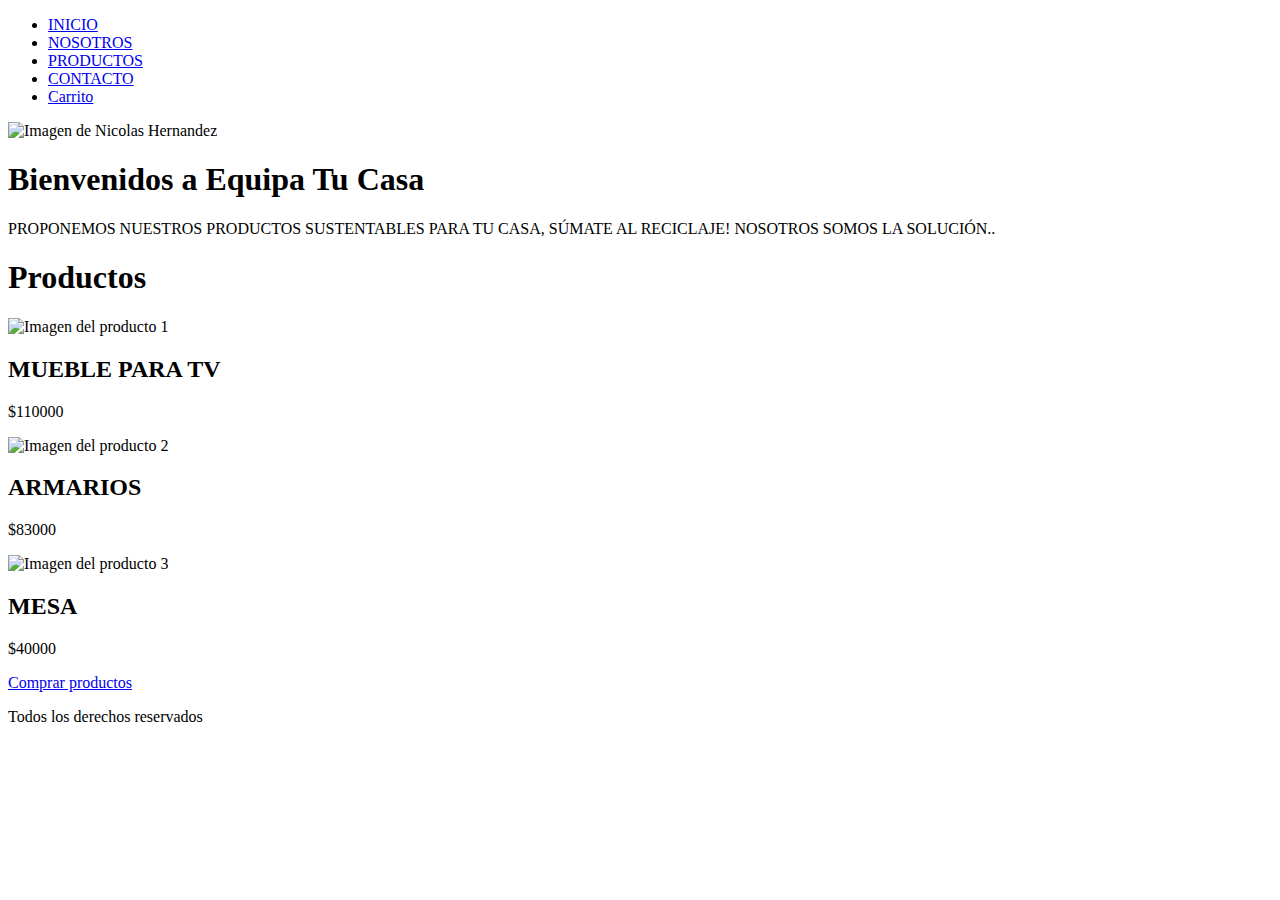
==== index.html @ 049d5433 "Update index.html" ====
<!DOCTYPE html>
<html lang="en">
<head>
    <meta charset="UTF-8">
    <meta http-equiv="X-UA-Compatible" content="IE=edge">
    <meta name="viewport" content="width=device-width,initial-scale=1"/>
    <title>inicio</title>
    <link rel="stylesheet" href="estiloss.css">
</head>
    <header class="headertipo1">
        <ul class="ultipo1">
            <li class="litipo1"><a href="index.html">INICIO</a></li>
            <li class="litipo1"><a href="nosotros.html">NOSOTROS</a></li>
            <li class="litipo1"><a href="productos.html">PRODUCTOS</a></li>
            <li class="litipo1"><a href="contacto.html">CONTACTO</a></li>
            <li class="litipo1"><a href="carrito.html" id="carritoLink">Carrito</a></li>
        </ul>
    </header>
    <div class="imagen-con-texto">
        <img class="NicolasHernandez" src="imgmueble.png" alt="Imagen de Nicolas Hernandez">
        <div class="texto-sobre-imagen">
            <h1>Bienvenidos a Equipa Tu Casa</h1>
            <p>PROPONEMOS NUESTROS PRODUCTOS SUSTENTABLES PARA TU CASA, SÚMATE AL RECICLAJE!
                NOSOTROS SOMOS LA SOLUCIÓN..</p>
        </div>
    </div>
    <body class="bodyinde">
        <div class="bodyh1">
            <h1>Productos</h1>
        </div>
        <div class="diventeroinde">
            <div class="imgproductosinde">
                <img src="imgmuebleventa.png" alt="Imagen del producto 1" class="imgtamañoproduinde">
                <h2>MUEBLE PARA TV</h2>
                <p>$110000</p>
            </div>
            <div class="imgproductosinde">
                <img src="imgmuebleventa2.png" alt="Imagen del producto 2" class="imgtamañoproduinde">
                <h2>ARMARIOS</h2>
                <p>$83000</p>
            </div>
            <div>
                <img src="imgmuebleventa3.png" alt="Imagen del producto 3" class="imgtamañoproduinde">
                <h2>MESA</h2>
                <p>$40000</p>
            </div>
        </div>
        <div class="letracomprainde">
            <a href="productos.html" class="botoncomprainde">Comprar productos</a>
        </div>
    </body>
    <footer>
        <p>Todos los derechos reservados</p>
    </footer>
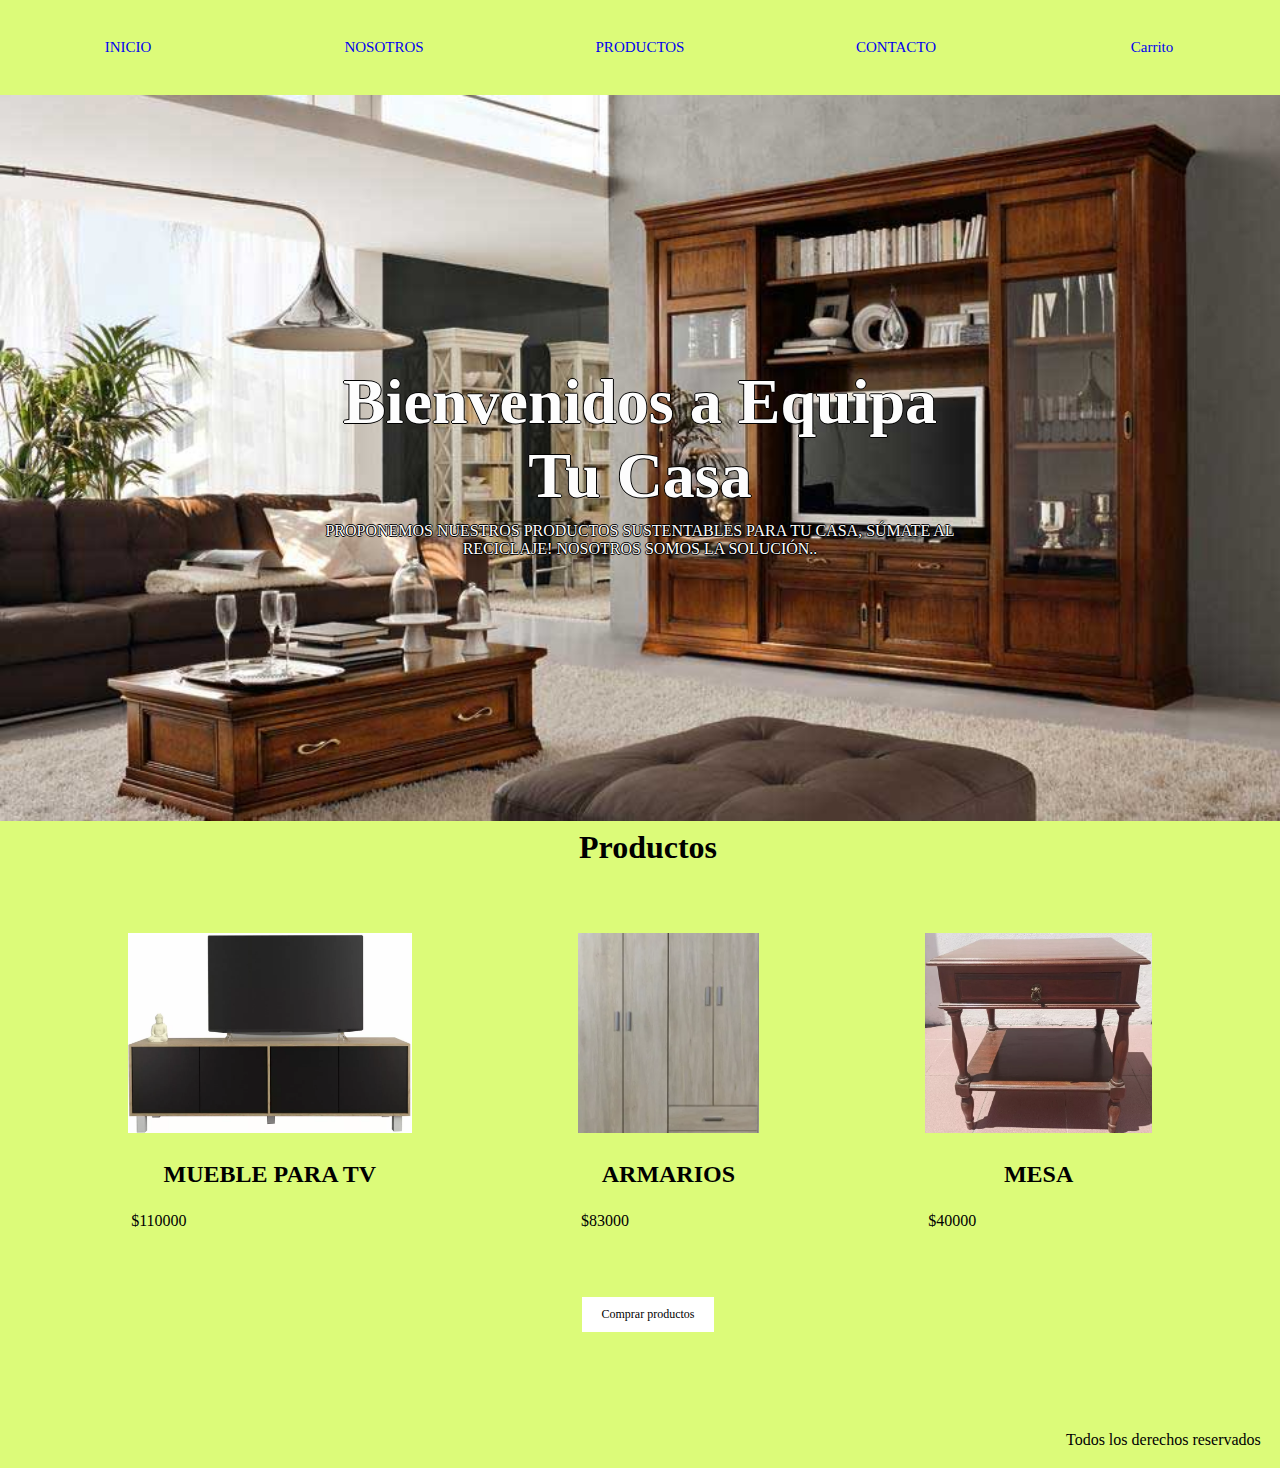
==== commit 8d4678ed: "Update index.html" ====
--- a/index.html
+++ b/index.html
@@ -5,7 +5,7 @@
     <meta http-equiv="X-UA-Compatible" content="IE=edge">
     <meta name="viewport" content="width=device-width,initial-scale=1"/>
     <title>inicio</title>
-    <link rel="stylesheet" href="estiloss.css">
+    <link rel="stylesheet" href="estilos.css">
 </head>
     <header class="headertipo1">
         <ul class="ultipo1">
--- a/estilos.css
+++ b/estilos.css
@@ -0,0 +1,424 @@
+body{
+    margin: 0px;
+    min-height: 100vh;
+    display: flex;
+    flex-direction: column;
+    background-color: #ffffff;
+}
+.bodyinde{
+    background-color: #dcfb79;
+}
+.bodyh1{
+    text-align: center; 
+    margin-bottom: 4em;
+    margin-left: 1em;
+}
+.diventeroinde{
+    display: flex; 
+    justify-content: space-between; 
+    margin: 0 10%;
+}
+.imgproductosinde{
+    margin-right: 1em;
+}
+.imgtamañoproduinde{
+    width: 100%; 
+    height: 200px; 
+    object-fit: cover;
+}
+.letracomprainde{
+    text-align: center; 
+    margin-top: 4em; 
+    margin-left: 1em;
+}
+.botoncomprainde{
+    background-color: white; 
+    color: black; 
+    padding: 10px 20px; 
+    text-decoration: none; 
+    display: inline-block; 
+    line-height: normal;
+}
+.NicolasHernandez {
+    width: 100%; /* Ocupa todo el ancho de la pantalla */
+    height: auto; /* Mantiene la proporción de aspecto de la imagen */
+ }
+ .imagen-con-texto {
+    position: relative;
+}
+
+.texto-sobre-imagen {
+    position: absolute;
+    top: 50%;
+    left: 50%;
+    transform: translate(-50%, -50%);
+    color: rgb(253, 253, 253); /* texto a blanco */
+    text-align: center; /* Centra el texto horizontalmente */
+    text-shadow: -1px 0 black, 0 1px black, 1px 0 black, 0 -1px black; /* Agrega un borde negro al texto */
+}
+.bodynosotros{
+    background-color: #dcfb79; 
+    color: black; 
+    font-family: Arial, sans-serif;
+}
+.diventeronos{
+    text-align: center; 
+    margin-top: 20px;
+}
+.letrah2nos{
+    font-size: 24px;
+}
+.parrafonos{
+    font-size: 18px; 
+    line-height: 1.5;
+}
+.divcentradonos{
+    text-align: center; 
+    margin-top: 40px;
+}
+.letraactvnos{
+    font-size: 24px;
+}
+.textoactvnos{
+    font-size: 18px; 
+    line-height: 1.5;
+}
+h2{
+    margin: 1em;
+    padding: 0px;
+    text-align: center;
+}
+header{ /*fondo de arriba de los botones(no el fondo de los botones,el de atras)*/
+    display: flex;
+    min-height: auto;
+    text-align: center;
+    background-color: #dcfb79;
+    font-size: 1.25em;
+    width: 100%;
+}
+.ultipo1{
+    width: 100%;
+    display: flex;
+    justify-content: space-around;
+    align-content: center;
+    padding: 0px;
+    margin: 0px;
+}
+.litipo1{ /*botones*/
+    display: flex;
+    justify-content: center;
+    align-items: center;
+    width: 20vw;
+    height: 2.5em;
+    padding: 1.75vw;
+    margin: 0px;    
+    background-color: transparent; /* Cambia el color de fondo a transparente */
+    border: none; /* Elimina cualquier borde */
+    color: #000; /* Cambia el color del texto a negro, puedes ajustarlo a tus necesidades */
+}
+nav{
+    height: 3.5em;
+}
+footer{ /* rectangulo de abajo de todo*/
+    background-color: #dcfb79;
+    display: flex;
+    justify-content: end;
+    margin-top: auto;
+    padding: 1em;
+}
+.botontipo1{
+    font-size: 1em;
+    width: 100%;
+}
+.spantipo1{ /*esto es el cuadro del medio medio con la info*/
+    display: flex;
+    align-items: center;
+    justify-content: center;
+    margin: 0.25em;
+    margin-left: auto;
+    margin-right: auto;
+    width: fit-content;
+    background-color: rgb(193, 213, 213);
+    padding: 1em;
+    border-radius: 1em;
+}
+.divtipo1{
+    display: flex;
+    justify-content: center;
+    flex-direction: column;
+    margin: 0px;
+}
+p{
+    margin: 0.2em;
+}
+.normal{
+    width: auto;
+    height: auto;
+}
+.noclass{
+    padding: 0%;
+    margin: 0.2em;
+}
+a{
+    font-size: 0.75em;
+    text-decoration: none;
+    padding: 2vw;
+}
+
+    .texto-sobre-imagen h1 {
+        font-size: 4em; /* Ajusta el tamaño del título */
+    }
+    
+    .texto-sobre-imagen p {
+        font-size: 1em; /* Ajusta el tamaño del párrafo */
+    }
+    h1{
+        background-color: transparent;/*parrafo arriba de imagen ....*/
+        margin: 0px;
+        padding-top: 0.1em;
+        padding-bottom: 0.1em;
+        text-align: center;
+        width: 100%;
+    }
+    .text-uppercase {
+        width: 100%; /* Asegura que el título ocupe todo el ancho de la pantalla */
+        text-align: center; /* Centra el texto */
+    }
+    .imagenosotros {
+        width: 100%; /* Ocupa todo el ancho de la pantalla */
+        height: 600px; /* Altura fija */
+        object-fit: cover; /* Mantiene la proporción de aspecto de la imagen */
+    }
+   
+    .imagenescontac {
+        width: 200px; /* Ancho de la imagen */
+        height: 200px; /* Altura de la imagen */
+        border-radius: 50%; /* Aplica un radio para convertir en círculo */
+        object-fit: cover; /* Ajusta la imagen al círculo sin deformar */
+        display: block; /* Para evitar que las imágenes se sobrepongan */
+        margin: 0 auto; /* Centra la imagen */
+      }
+
+  .diventerocontac {
+    display: flex; /* Utiliza flexbox para alinear elementos */
+  }
+  
+
+  .circle {
+    flex: 1; /* Distribuye el espacio disponible en dos partes iguales */
+    margin: 0 10px; /* Agrega un margen horizontal entre las imágenes */
+    text-align: center; /* Alinea el texto al centro */
+  }
+.contactos{
+    text-align: center;
+}
+.contacoscontac{
+    color: rgb(3, 3, 3);
+}
+.parrafoscontac{
+    font-size: 16px;
+}
+/* Estilos para la página */
+.produbody {
+/* Configuración general del cuerpo del documento */
+    font-family: Arial, sans-serif; /* Fuente para todo el documento */
+    margin: 0; /* Elimina el margen alrededor del cuerpo del documento */
+    display: flex; /* Utiliza flexbox para el diseño */
+    justify-content: center; /* Centra horizontalmente los elementos secundarios */
+    align-items: center; /* Centra verticalmente los elementos secundarios */
+}
+
+/* Contenedor principal */
+.container {
+    max-width: 800px; /* Ancho máximo del contenedor */
+    margin: 20px; /* Espaciado alrededor del contenedor */
+    justify-content: center; /* Esto centra los productos */
+}
+
+/* Filas de productos */
+.row {
+    display: flex; /* Utiliza flexbox para organizar los productos en filas */
+    justify-content: space-around; /* Espacio uniforme alrededor de los productos */
+    margin-bottom: 20px; /* Espaciado entre filas */
+    width: 185%; /* Asegura que ocupe todo el ancho disponible */
+}
+
+/* Estilos de cada producto */
+.product {
+    text-align: center; /* Centra el texto dentro de cada producto */
+    border: 1px solid #ccc; /* Borde alrededor de cada producto */
+    padding: 20px; /* Relleno alrededor del contenido del producto */
+    width: 45%; /* Ancho de cada producto para mostrar dos por fila */
+}
+
+/* Imágenes de los productos */
+.product img {
+    width: 200px; /* Ocupar todo el ancho disponible */
+    height: 150px; /* Mantener la proporción de la imagen */
+
+
+}
+
+/* Descripción de cada producto */
+.description {
+    margin-top: 10px; /* Espaciado superior de la descripción del producto */
+}
+
+/* Estilos de los párrafos de la descripción */
+.description p {
+    margin: 5px 0; /* Espaciado interno en los párrafos */
+}
+
+/* Estilos del nombre del producto en la descripción */
+.description .name {
+    font-weight: bold; /* Nombre del producto en negrita */
+    font-size: 16px; /* Tamaño de fuente del nombre */
+}
+
+/* Estilos del precio en la descripción */
+.description .price {
+    font-size: 14px; /* Tamaño de fuente del precio */
+}
+
+/* Estilos del botón 'Agregar al carrito' */
+button {
+    margin-top: 10px; /* Espaciado superior del botón */
+    padding: 5px 10px; /* Relleno del botón */
+    background-color: #333; /* Color de fondo del botón */
+    color: #fff; /* Color del texto del botón */
+    border: none; /* Sin borde */
+    cursor: pointer; /* Cambia el cursor al pasar sobre el botón */
+}
+
+button:hover {
+    background-color: #555; /* Color de fondo al pasar el cursor sobre el botón */
+}
+.cart-button {
+    position: absolute;
+    top: 10px;
+    right: 10px;
+}
+
+.cart {
+    display: none;
+    position: absolute;
+    top: 50px;
+    right: 0;
+    width: 200px;
+    background: #fff;
+    border: 1px solid #ccc;
+    padding: 10px;
+    z-index: 1;
+}
+.carro {
+    width: 300px;
+    background: #dcfb79;
+    padding: 20px;
+    display: flex;
+    flex-direction: column;
+    justify-content: flex-start;
+    align-items: center;
+    position: absolute;
+    top: 50%;
+    left: 50%;
+    transform: translate(-50%, -50%);
+}
+
+
+.titulo {
+    text-align: center;
+}
+
+.titulo hr, .productos hr {
+    width: 100%;
+    border: 0.5px solid #ccc;
+}
+
+.productos {
+    text-align: left;
+    width: 100%;
+    padding: 0;
+    margin: 10px 0;
+    max-height: 200px; /* Ajusta este valor según el tamaño deseado */
+    overflow: auto; /* Agregar barras de desplazamiento si se excede la altura */
+}
+
+.total {
+    text-align: center;
+}
+
+.total h3 {
+    margin: 5px 0;
+}
+/* Estilos para el contenedor del formulario */
+.form-container {
+    display: flex;
+    flex-direction: column;
+    align-items: center;
+    justify-content: center;
+    height: 100vh; /* Esto es para centrar verticalmente */
+    margin-top: 50px; /* Espacio entre el encabezado y el formulario */
+    padding: 20px; /* Espacio alrededor del formulario */
+}
+/* Estilos para las etiquetas */
+.form-label {
+    text-align: center;
+}
+
+/* Estilos para los campos de entrada */
+.form-input {
+    width: 200px; /* Ancho del campo de entrada */
+}
+/* Estilos para el botón de envío */
+.form-submit {
+    margin-top: 10px; /* Espacio superior entre los campos y el botón */
+}
+
+
+
+/* Estilos para los elementos del formulario */
+form {
+    width: 300px; /* Ancho del formulario */
+}
+
+/* Estilos para el pie de página */
+footer {
+    margin-top: 80px; /* Espacio entre el formulario y el pie de página */
+}
+.abonar{ 
+    font-weight: bold; /* Hace que los títulos estén en negrita */
+}
+.gracias{
+    text-align: center;
+    margin-top: auto; /* Empuja el h1 hacia el centro verticalmente */
+}
+
+.gracias {
+    text-align: center;
+    color: black;
+    display: flex;
+    justify-content: center;
+    align-items: center;
+    height: 70vh;
+    margin: 0;
+    font-size: 50px; 
+}
+
+.graciasfooter {
+    position: absolute;
+    bottom: 0;
+    width: 100%;
+    background-color: #dcfb79;
+    color: rgb(0, 0, 0);
+    text-align: center;
+    padding: 10px 0;
+}
+.carritofooter{
+    position: absolute;
+    bottom: 0;
+    width: 100%;
+    background-color: #dcfb79;
+    color: rgb(0, 0, 0);
+    text-align: center;
+    padding: 10px 0;  
+}
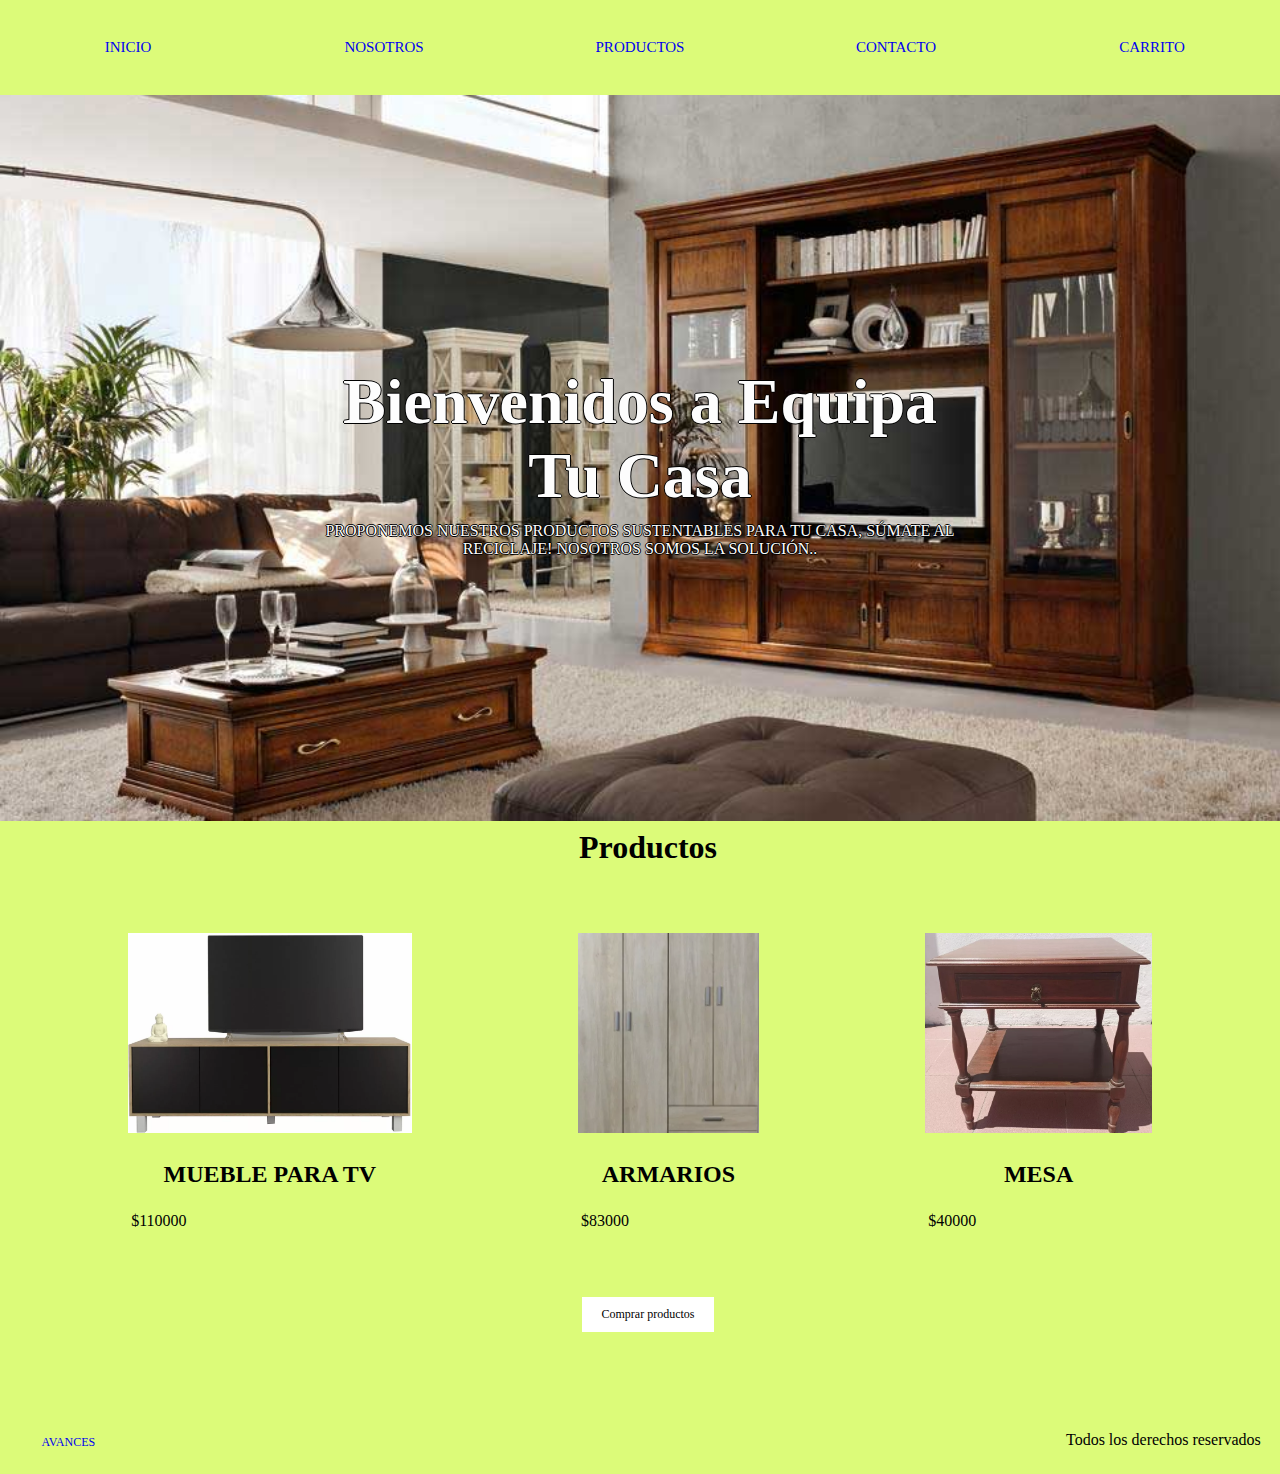
==== commit 530e6e85: "Update index.html" ====
--- a/index.html
+++ b/index.html
@@ -13,7 +13,7 @@
             <li class="litipo1"><a href="nosotros.html">NOSOTROS</a></li>
             <li class="litipo1"><a href="productos.html">PRODUCTOS</a></li>
             <li class="litipo1"><a href="contacto.html">CONTACTO</a></li>
-            <li class="litipo1"><a href="carrito.html" id="carritoLink">Carrito</a></li>
+            <li class="litipo1"><a href="carrito.html" id="carritoLink">CARRITO</a></li>
         </ul>
     </header>
     <div class="imagen-con-texto">
@@ -49,6 +49,7 @@
             <a href="productos.html" class="botoncomprainde">Comprar productos</a>
         </div>
     </body>
-    <footer>
-        <p>Todos los derechos reservados</p>
-    </footer>
+<footer>
+    <li class="litipo2"><a href="avances.html">AVANCES</a></li>
+    <p>Todos los derechos reservados</p>
+</footer>
--- a/estilos.css
+++ b/estilos.css
@@ -186,13 +186,13 @@
     }
     .imagenosotros {
         width: 100%; /* Ocupa todo el ancho de la pantalla */
-        height: 600px; /* Altura fija */
+        height: 37,5em; /* Altura fija */
         object-fit: cover; /* Mantiene la proporción de aspecto de la imagen */
     }
    
     .imagenescontac {
-        width: 200px; /* Ancho de la imagen */
-        height: 200px; /* Altura de la imagen */
+        width: 9em; /* Ancho de la imagen */
+        height: 10em; /* Altura de la imagen */
         border-radius: 50%; /* Aplica un radio para convertir en círculo */
         object-fit: cover; /* Ajusta la imagen al círculo sin deformar */
         display: block; /* Para evitar que las imágenes se sobrepongan */
@@ -205,8 +205,8 @@
   
 
   .circle {
-    flex: 1; /* Distribuye el espacio disponible en dos partes iguales */
-    margin: 0 10px; /* Agrega un margen horizontal entre las imágenes */
+    flex: 1em; /* Distribuye el espacio disponible en dos partes iguales */
+    margin: 1em; /* Agrega un margen horizontal entre las imágenes */
     text-align: center; /* Alinea el texto al centro */
   }
 .contactos{
@@ -216,7 +216,7 @@
     color: rgb(3, 3, 3);
 }
 .parrafoscontac{
-    font-size: 16px;
+    font-size: 1.3em;
 }
 /* Estilos para la página */
 .produbody {
@@ -230,8 +230,8 @@
 
 /* Contenedor principal */
 .container {
-    max-width: 800px; /* Ancho máximo del contenedor */
-    margin: 20px; /* Espaciado alrededor del contenedor */
+    max-width: 51em; /* Ancho máximo del contenedor */
+    margin: 1,25em; /* Espaciado alrededor del contenedor */
     justify-content: center; /* Esto centra los productos */
 }
 
@@ -246,44 +246,44 @@
 /* Estilos de cada producto */
 .product {
     text-align: center; /* Centra el texto dentro de cada producto */
-    border: 1px solid #ccc; /* Borde alrededor de cada producto */
-    padding: 20px; /* Relleno alrededor del contenido del producto */
+    border: 0.05em solid #ccc; /* Borde alrededor de cada producto */
+    padding: 2em; /* Relleno alrededor del contenido del producto */
     width: 45%; /* Ancho de cada producto para mostrar dos por fila */
 }
 
 /* Imágenes de los productos */
 .product img {
-    width: 200px; /* Ocupar todo el ancho disponible */
-    height: 150px; /* Mantener la proporción de la imagen */
+    width: 15em; /* Ocupar todo el ancho disponible */
+    height: 11em; /* Mantener la proporción de la imagen */
 
 
 }
 
 /* Descripción de cada producto */
 .description {
-    margin-top: 10px; /* Espaciado superior de la descripción del producto */
+    margin-top: 0,6em; /* Espaciado superior de la descripción del producto */
 }
 
 /* Estilos de los párrafos de la descripción */
 .description p {
-    margin: 5px 0; /* Espaciado interno en los párrafos */
+    margin: 0.3em; /* Espaciado interno en los párrafos */
 }
 
 /* Estilos del nombre del producto en la descripción */
 .description .name {
     font-weight: bold; /* Nombre del producto en negrita */
-    font-size: 16px; /* Tamaño de fuente del nombre */
+    font-size: 1em; /* Tamaño de fuente del nombre */
 }
 
 /* Estilos del precio en la descripción */
 .description .price {
-    font-size: 14px; /* Tamaño de fuente del precio */
+    font-size: 1em; /* Tamaño de fuente del precio */
 }
 
 /* Estilos del botón 'Agregar al carrito' */
 button {
-    margin-top: 10px; /* Espaciado superior del botón */
-    padding: 5px 10px; /* Relleno del botón */
+    margin-top: 1em; /* Espaciado superior del botón */
+    padding: 1em; /* Relleno del botón */
     background-color: #333; /* Color de fondo del botón */
     color: #fff; /* Color del texto del botón */
     border: none; /* Sin borde */
@@ -295,25 +295,25 @@
 }
 .cart-button {
     position: absolute;
-    top: 10px;
-    right: 10px;
+    top: 0,62em;
+    right: 0,62em;
 }
 
 .cart {
     display: none;
     position: absolute;
-    top: 50px;
+    top: 3,1em;
     right: 0;
-    width: 200px;
+    width: 12,5em;
     background: #fff;
-    border: 1px solid #ccc;
-    padding: 10px;
-    z-index: 1;
+    border: 0,06em solid #ccc;
+    padding: 0,6em;
+    z-index: 1em;
 }
 .carro {
-    width: 300px;
+    width: 19em;
     background: #dcfb79;
-    padding: 20px;
+    padding: 2em;
     display: flex;
     flex-direction: column;
     justify-content: flex-start;
@@ -338,8 +338,8 @@
     text-align: left;
     width: 100%;
     padding: 0;
-    margin: 10px 0;
-    max-height: 200px; /* Ajusta este valor según el tamaño deseado */
+    margin: 0,62em;
+    max-height: 12em; /* Ajusta este valor según el tamaño deseado */
     overflow: auto; /* Agregar barras de desplazamiento si se excede la altura */
 }
 
@@ -348,7 +348,7 @@
 }
 
 .total h3 {
-    margin: 5px 0;
+    margin: 0,3em;
 }
 /* Estilos para el contenedor del formulario */
 .form-container {
@@ -357,8 +357,8 @@
     align-items: center;
     justify-content: center;
     height: 100vh; /* Esto es para centrar verticalmente */
-    margin-top: 50px; /* Espacio entre el encabezado y el formulario */
-    padding: 20px; /* Espacio alrededor del formulario */
+    margin-top: 3,125em; /* Espacio entre el encabezado y el formulario */
+    padding: 1em; /* Espacio alrededor del formulario */
 }
 /* Estilos para las etiquetas */
 .form-label {
@@ -367,23 +367,23 @@
 
 /* Estilos para los campos de entrada */
 .form-input {
-    width: 200px; /* Ancho del campo de entrada */
+    width: 13em; /* Ancho del campo de entrada */
 }
 /* Estilos para el botón de envío */
 .form-submit {
-    margin-top: 10px; /* Espacio superior entre los campos y el botón */
+    margin-top: 1em; /* Espacio superior entre los campos y el botón */
 }
 
 
 
 /* Estilos para los elementos del formulario */
 form {
-    width: 300px; /* Ancho del formulario */
+    width: 19em; /* Ancho del formulario */
 }
 
 /* Estilos para el pie de página */
 footer {
-    margin-top: 80px; /* Espacio entre el formulario y el pie de página */
+    margin-top:5em; /* Espacio entre el formulario y el pie de página */
 }
 .abonar{ 
     font-weight: bold; /* Hace que los títulos estén en negrita */
@@ -401,7 +401,7 @@
     align-items: center;
     height: 70vh;
     margin: 0;
-    font-size: 50px; 
+    font-size: 5em; 
 }
 
 .graciasfooter {
@@ -422,3 +422,29 @@
     text-align: center;
     padding: 10px 0;  
 }
+.litipo2 {
+    display: inline-block;
+    margin-right: 20px; /* Espacio entre elementos */
+}
+.ultipo2 {
+    list-style: none;
+    padding: 0;
+    margin: 0;
+}
+footer {
+    display: flex;
+    justify-content: space-between;
+    align-items: center;
+}
+.avance1 {
+    position: relative;
+    height: 100vh; /* Ajusta la altura según sea necesario */
+    display: flex;
+    justify-content: center;
+    align-items: center;
+    flex-direction: column;
+}
+
+.figma-link {
+    margin-top: 20px; /* Ajusta el espacio entre el h1 y el enlace */
+}
